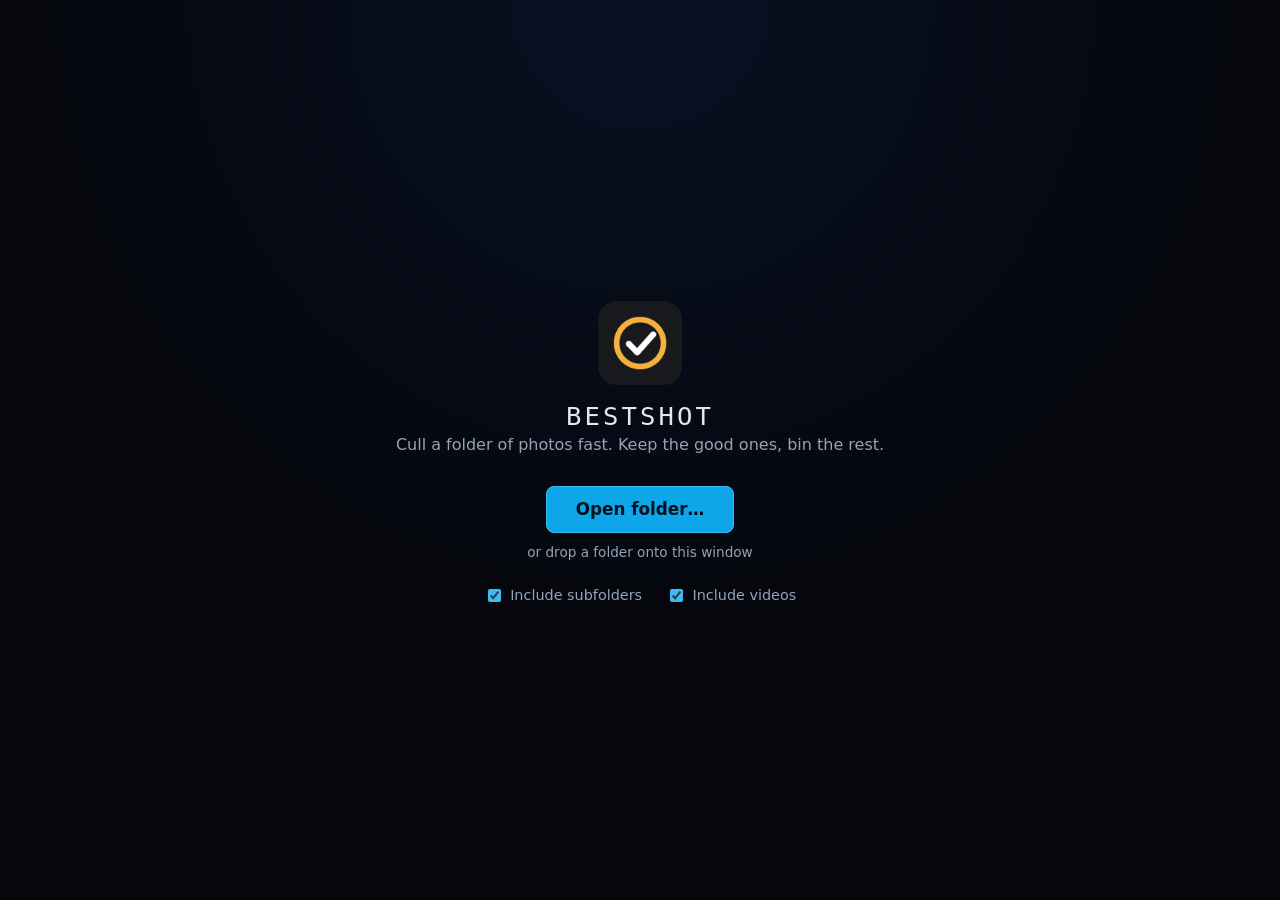
==== desktop/src/index.html @ 04c090d5 "Add Linux desktop app (Tauri) for fast photo culling New desktop/ app: open a folder, keep/reject ea" ====
<!doctype html>
<html lang="en">
  <head>
    <meta charset="utf-8" />
    <meta name="viewport" content="width=device-width, initial-scale=1" />
    <title>BestShot</title>
    <link rel="stylesheet" href="styles.css" />
  </head>
  <body>
    <!-- ============ Home: pick a folder ============ -->
    <section id="home" class="screen">
      <div class="home-card">
        <img class="home-logo" src="icon.png" alt="" />
        <h1>BestShot</h1>
        <p class="tagline">Cull a folder of photos fast. Keep the good ones, bin the rest.</p>

        <button id="open-btn" class="btn primary large">Open folder…</button>
        <p class="hint">or drop a folder onto this window</p>

        <div class="options">
          <label><input type="checkbox" id="opt-recursive" checked /> Include subfolders</label>
          <label><input type="checkbox" id="opt-videos" checked /> Include videos</label>
        </div>

        <div id="recents" hidden>
          <h2>Recent folders</h2>
          <ul id="recent-list"></ul>
        </div>
      </div>
    </section>

    <!-- ============ Review ============ -->
    <section id="review" class="screen" hidden>
      <header class="topbar">
        <button id="home-btn" class="btn ghost" title="Back to folders">‹ Folders</button>
        <div class="title">
          <span id="folder-name"></span>
          <span id="position" class="mono muted"></span>
        </div>
        <div class="progress" title="Kept / rejected / left to review">
          <div class="bar"><span class="seg keep"></span><span class="seg reject"></span></div>
          <div class="counts mono">
            <span class="c-keep">✓ <b id="n-keep">0</b></span>
            <span class="c-reject">✕ <b id="n-reject">0</b></span>
            <span class="c-left">○ <b id="n-left">0</b></span>
          </div>
        </div>
        <div class="tools">
          <button id="grid-btn" class="btn ghost" title="Grid view (G)">Grid</button>
          <button id="info-btn" class="btn ghost" title="Photo details (I)">Info</button>
          <button id="help-btn" class="btn ghost" title="Keyboard shortcuts (?)">?</button>
          <button id="finish-btn" class="btn primary" title="Apply your decisions">Finish…</button>
        </div>
      </header>

      <main id="loupe">
        <div id="stage">
          <img id="placeholder" alt="" draggable="false" />
          <img id="photo" alt="" draggable="false" />
          <video id="video" controls loop playsinline hidden></video>
          <div id="badge" class="badge"></div>
          <div id="flash" class="flash"></div>
          <div id="media-error" class="media-error" hidden>
            <p id="media-error-text"></p>
            <button id="media-error-open" class="btn">Open in default app</button>
          </div>
          <div id="done-card" class="done-card" hidden>
            <h2>All reviewed</h2>
            <p id="done-summary"></p>
            <div class="row">
              <button id="done-rejects" class="btn">Check rejects</button>
              <button id="done-finish" class="btn primary">Finish…</button>
            </div>
          </div>
        </div>
        <aside id="info-panel" class="info-panel" hidden>
          <h3 id="info-name"></h3>
          <p id="info-dir" class="muted mono"></p>
          <dl id="info-list"></dl>
          <div class="row">
            <button id="reveal-btn" class="btn small">Show in folder</button>
            <button id="external-btn" class="btn small">Open externally</button>
          </div>
        </aside>
      </main>

      <section id="grid-view" hidden>
        <div class="grid-toolbar">
          <div id="filters" class="segmented" role="tablist">
            <button data-filter="all" class="active">All <span></span></button>
            <button data-filter="unreviewed">Unreviewed <span></span></button>
            <button data-filter="keep">Kept <span></span></button>
            <button data-filter="reject">Rejected <span></span></button>
          </div>
          <span class="muted small-text">Click a photo to review it · G or Esc to go back</span>
        </div>
        <div id="grid"></div>
      </section>

      <footer id="controls" class="controls">
        <div class="actions">
          <button id="reject-btn" class="act reject" title="Reject (← or X)">✕ Reject <kbd>←</kbd></button>
          <button id="undo-btn" class="act" title="Undo (Backspace or Ctrl+Z)">Undo <kbd>⌫</kbd></button>
          <button id="skip-btn" class="act" title="Next without deciding (↓ or Space)">Skip <kbd>↓</kbd></button>
          <button id="keep-btn" class="act keep" title="Keep (→ or P)">✓ Keep <kbd>→</kbd></button>
        </div>
        <div id="filmstrip" class="filmstrip"></div>
      </footer>
    </section>

    <!-- ============ Dialogs ============ -->
    <dialog id="finish-dialog">
      <h2>Finish culling</h2>
      <div id="finish-body"></div>
      <div id="finish-actions" class="dialog-actions"></div>
    </dialog>

    <dialog id="help-dialog">
      <h2>Keyboard shortcuts</h2>
      <table class="keys">
        <tr><td><kbd>→</kbd> <kbd>P</kbd></td><td>Keep and move on</td></tr>
        <tr><td><kbd>←</kbd> <kbd>X</kbd></td><td>Reject and move on</td></tr>
        <tr><td><kbd>↓</kbd> <kbd>Space</kbd></td><td>Next photo (no decision)</td></tr>
        <tr><td><kbd>↑</kbd></td><td>Previous photo</td></tr>
        <tr><td><kbd>⌫</kbd> <kbd>Ctrl</kbd>+<kbd>Z</kbd></td><td>Undo last decision</td></tr>
        <tr><td><kbd>U</kbd></td><td>Clear decision on this photo</td></tr>
        <tr><td><kbd>N</kbd></td><td>Jump to next unreviewed</td></tr>
        <tr><td><kbd>Z</kbd> or click</td><td>Zoom to 100% (move mouse to pan)</td></tr>
        <tr><td><kbd>G</kbd></td><td>Grid view</td></tr>
        <tr><td><kbd>I</kbd></td><td>Photo details</td></tr>
        <tr><td><kbd>Home</kbd> <kbd>End</kbd></td><td>First / last photo</td></tr>
        <tr><td>Swipe → / ←</td><td>Keep / reject (touchscreen)</td></tr>
      </table>
      <div class="dialog-actions"><button id="help-close" class="btn primary">Got it</button></div>
    </dialog>

    <div id="toast" class="toast" hidden></div>
    <div id="scanning" class="scanning" hidden><div class="spinner"></div><span id="scanning-text">Scanning folder…</span></div>

    <script src="app.js"></script>
  </body>
</html>
---- desktop/src/styles.css ----
:root {
  color-scheme: dark;
  font-family: "Inter", "Segoe UI", system-ui, -apple-system, sans-serif;
  --mono: "IBM Plex Mono", ui-monospace, "DejaVu Sans Mono", monospace;
  --bg: #05070d;
  --stage: #0b0c0e;
  --panel: #0f172a;
  --panel-muted: #111b30;
  --border: rgba(148, 163, 184, 0.2);
  --accent: #38bdf8;
  --accent-strong: #0ea5e9;
  --text: #e2e8f0;
  --text-muted: #94a3b8;
  --keep: #34d399;
  --reject: #f87171;
  --radius: 12px;
}

* {
  box-sizing: border-box;
}

html,
body {
  margin: 0;
  height: 100%;
  overflow: hidden;
  background: var(--bg);
  color: var(--text);
  user-select: none;
  -webkit-user-select: none;
}

[hidden] {
  display: none !important;
}

.mono {
  font-family: var(--mono);
}

.muted {
  color: var(--text-muted);
}

.small-text {
  font-size: 0.8rem;
}

.row {
  display: flex;
  gap: 0.5rem;
  flex-wrap: wrap;
}

kbd {
  font-family: var(--mono);
  font-size: 0.75em;
  padding: 0.1em 0.45em;
  border: 1px solid var(--border);
  border-bottom-width: 2px;
  border-radius: 5px;
  background: rgba(148, 163, 184, 0.08);
  color: var(--text-muted);
}

/* ============ Buttons ============ */

.btn {
  font: inherit;
  font-size: 0.9rem;
  color: var(--text);
  background: rgba(148, 163, 184, 0.1);
  border: 1px solid var(--border);
  border-radius: 8px;
  padding: 0.45rem 0.9rem;
  cursor: pointer;
  transition: background 0.15s, border-color 0.15s;
}

.btn:hover {
  background: rgba(148, 163, 184, 0.18);
}

.btn.primary {
  background: var(--accent-strong);
  border-color: var(--accent);
  color: #02121c;
  font-weight: 600;
}

.btn.primary:hover {
  background: var(--accent);
}

.btn.danger {
  background: rgba(248, 113, 113, 0.15);
  border-color: rgba(248, 113, 113, 0.5);
  color: #fecaca;
}

.btn.danger:hover {
  background: rgba(248, 113, 113, 0.28);
}

.btn.ghost {
  background: transparent;
  border-color: transparent;
}

.btn.ghost:hover,
.btn.ghost.active {
  background: rgba(148, 163, 184, 0.12);
}

.btn.large {
  font-size: 1.05rem;
  padding: 0.8rem 1.8rem;
}

.btn.small {
  font-size: 0.8rem;
  padding: 0.3rem 0.65rem;
}

.btn:disabled {
  opacity: 0.4;
  cursor: default;
}

/* ============ Screens ============ */

.screen {
  position: fixed;
  inset: 0;
}

#home {
  display: grid;
  place-items: center;
  background: radial-gradient(circle at top, rgba(37, 99, 235, 0.1), transparent 55%), var(--bg);
}

.home-card {
  width: min(520px, 90vw);
  text-align: center;
}

.home-logo {
  width: 96px;
  height: 96px;
}

.home-card h1 {
  margin: 0.4rem 0 0.2rem;
  font-family: var(--mono);
  font-weight: 500;
  letter-spacing: 0.12em;
  text-transform: uppercase;
  font-size: 1.6rem;
}

.tagline {
  color: var(--text-muted);
  margin: 0 0 2rem;
}

.hint {
  color: var(--text-muted);
  font-size: 0.85rem;
  margin: 0.7rem 0 1.6rem;
}

.options {
  display: flex;
  justify-content: center;
  gap: 1.5rem;
  font-size: 0.9rem;
  color: var(--text-muted);
}

.options label {
  display: flex;
  align-items: center;
  gap: 0.4rem;
  cursor: pointer;
}

.options input {
  accent-color: var(--accent);
}

#recents {
  margin-top: 2.4rem;
  text-align: left;
}

#recents h2 {
  font-size: 0.75rem;
  font-weight: 500;
  font-family: var(--mono);
  letter-spacing: 0.12em;
  text-transform: uppercase;
  color: var(--text-muted);
  margin: 0 0 0.6rem;
}

#recent-list {
  list-style: none;
  margin: 0;
  padding: 0;
  border: 1px solid var(--border);
  border-radius: var(--radius);
  overflow: hidden;
  background: linear-gradient(145deg, var(--panel), var(--panel-muted));
}

#recent-list li {
  display: flex;
  align-items: center;
  border-top: 1px solid var(--border);
}

#recent-list li:first-child {
  border-top: none;
}

.recent-open {
  flex: 1;
  min-width: 0;
  text-align: left;
  background: none;
  border: none;
  color: var(--text);
  font: inherit;
  padding: 0.7rem 1rem;
  cursor: pointer;
}

.recent-open:hover {
  background: rgba(56, 189, 248, 0.08);
}

.recent-open strong,
.recent-open small {
  display: block;
  overflow: hidden;
  text-overflow: ellipsis;
  white-space: nowrap;
}

.recent-open small {
  color: var(--text-muted);
  font-family: var(--mono);
  font-size: 0.72rem;
  margin-top: 0.15rem;
}

.recent-remove {
  background: none;
  border: none;
  color: var(--text-muted);
  font-size: 1.1rem;
  padding: 0 1rem;
  align-self: stretch;
  cursor: pointer;
}

.recent-remove:hover {
  color: var(--reject);
}

.scanning {
  position: fixed;
  inset: 0;
  display: flex;
  flex-direction: column;
  align-items: center;
  justify-content: center;
  gap: 1rem;
  background: rgba(5, 7, 13, 0.85);
  color: var(--text-muted);
}

.spinner {
  width: 36px;
  height: 36px;
  border: 3px solid rgba(148, 163, 184, 0.2);
  border-top-color: var(--accent);
  border-radius: 50%;
  animation: spin 0.8s linear infinite;
}

@keyframes spin {
  to {
    transform: rotate(360deg);
  }
}

#home.dropping .home-card {
  outline: 2px dashed var(--accent);
  outline-offset: 24px;
  border-radius: var(--radius);
}

/* ============ Review layout ============ */

#review {
  display: grid;
  grid-template-rows: auto 1fr auto;
  grid-template-columns: minmax(0, 1fr);
}

#review.grid-mode {
  grid-template-rows: auto 1fr;
}

.topbar {
  display: flex;
  align-items: center;
  gap: 1rem;
  padding: 0.5rem 0.9rem;
  border-bottom: 1px solid var(--border);
  background: var(--panel);
}

.title {
  display: flex;
  flex-direction: column;
  min-width: 0;
  max-width: 30vw;
}

#folder-name {
  font-weight: 600;
  overflow: hidden;
  text-overflow: ellipsis;
  white-space: nowrap;
}

#position {
  font-size: 0.75rem;
}

.progress {
  flex: 1;
  display: flex;
  align-items: center;
  gap: 0.9rem;
  min-width: 160px;
}

.bar {
  flex: 1;
  display: flex;
  height: 6px;
  border-radius: 3px;
  overflow: hidden;
  background: rgba(148, 163, 184, 0.15);
}

.bar .seg {
  height: 100%;
  transition: width 0.25s ease;
}

.bar .keep {
  background: var(--keep);
}

.bar .reject {
  background: var(--reject);
}

.counts {
  display: flex;
  gap: 0.8rem;
  font-size: 0.8rem;
  white-space: nowrap;
}

.c-keep {
  color: var(--keep);
}

.c-reject {
  color: var(--reject);
}

.c-left {
  color: var(--text-muted);
}

.tools {
  display: flex;
  gap: 0.25rem;
}

/* ============ Loupe ============ */

#loupe {
  display: flex;
  min-height: 0;
}

#stage {
  position: relative;
  flex: 1;
  min-width: 0;
  overflow: hidden;
  background: var(--stage);
  touch-action: none;
}

#stage img,
#stage video {
  position: absolute;
  inset: 0;
  width: 100%;
  height: 100%;
  object-fit: contain;
}

#placeholder {
  filter: blur(6px);
  transform: scale(1.01);
}

#photo {
  opacity: 0;
  cursor: zoom-in;
}

#photo.loaded {
  opacity: 1;
}

#stage.zoomed #photo {
  object-fit: none;
  cursor: zoom-out;
}

#stage.zoomed #placeholder,
#stage:has(#photo.loaded) #placeholder {
  visibility: hidden;
}

#stage.swiping #photo,
#stage.swiping #placeholder,
#stage.swiping #video {
  transition: none;
}

#stage.decided-keep {
  box-shadow: inset 0 0 0 3px var(--keep);
}

#stage.decided-reject {
  box-shadow: inset 0 0 0 3px var(--reject);
}

#stage.decided-reject #photo,
#stage.decided-reject #video {
  filter: saturate(0.55) brightness(0.8);
}

.badge {
  position: absolute;
  top: 14px;
  left: 14px;
  padding: 0.3rem 0.7rem;
  border-radius: 999px;
  font-family: var(--mono);
  font-size: 0.75rem;
  font-weight: 600;
  letter-spacing: 0.1em;
  pointer-events: none;
  display: none;
}

.badge.keep {
  display: block;
  background: var(--keep);
  color: #032015;
}

.badge.reject {
  display: block;
  background: var(--reject);
  color: #2a0505;
}

.flash {
  position: absolute;
  top: 50%;
  left: 50%;
  width: 120px;
  height: 120px;
  margin: -60px 0 0 -60px;
  border-radius: 50%;
  display: grid;
  place-items: center;
  font-size: 64px;
  font-weight: 700;
  pointer-events: none;
  opacity: 0;
}

.flash.keep,
.flash.reject {
  animation: pop 0.45s ease-out;
}

.flash.keep {
  background: rgba(52, 211, 153, 0.9);
  color: #032015;
}

.flash.reject {
  background: rgba(248, 113, 113, 0.9);
  color: #2a0505;
}

@keyframes pop {
  0% {
    opacity: 0;
    transform: scale(0.6);
  }
  25% {
    opacity: 1;
    transform: scale(1);
  }
  100% {
    opacity: 0;
    transform: scale(1.15);
  }
}

.media-error,
.done-card {
  position: absolute;
  top: 50%;
  left: 50%;
  transform: translate(-50%, -50%);
  max-width: min(460px, 80%);
  text-align: center;
  padding: 1.4rem 1.6rem;
  border-radius: var(--radius);
  border: 1px solid var(--border);
  background: rgba(15, 23, 42, 0.95);
  box-shadow: 0 20px 60px rgba(2, 6, 23, 0.6);
}

.media-error p {
  margin: 0 0 1rem;
  color: var(--text-muted);
  user-select: text;
  -webkit-user-select: text;
}

.done-card h2 {
  margin: 0 0 0.4rem;
}

.done-card p {
  color: var(--text-muted);
  margin: 0 0 1.2rem;
}

.done-card .row {
  justify-content: center;
}

.info-panel {
  width: 280px;
  flex-shrink: 0;
  padding: 1rem 1.1rem;
  border-left: 1px solid var(--border);
  background: var(--panel);
  overflow-y: auto;
  user-select: text;
  -webkit-user-select: text;
}

.info-panel h3 {
  margin: 0;
  font-size: 1rem;
  word-break: break-all;
}

#info-dir {
  margin: 0.2rem 0 1rem;
  font-size: 0.75rem;
  word-break: break-all;
}

#info-list {
  margin: 0 0 1.2rem;
  display: grid;
  grid-template-columns: auto 1fr;
  gap: 0.45rem 0.9rem;
  font-size: 0.85rem;
}

#info-list dt {
  color: var(--text-muted);
}

#info-list dd {
  margin: 0;
  word-break: break-word;
}

/* ============ Controls ============ */

.controls {
  border-top: 1px solid var(--border);
  background: var(--panel);
  padding: 0.6rem 0.9rem 0.7rem;
}

.actions {
  display: flex;
  justify-content: center;
  gap: 0.6rem;
  margin-bottom: 0.6rem;
}

.act {
  font: inherit;
  font-size: 0.95rem;
  display: flex;
  align-items: center;
  gap: 0.55rem;
  color: var(--text);
  background: rgba(148, 163, 184, 0.08);
  border: 1px solid var(--border);
  border-radius: 10px;
  padding: 0.55rem 1.1rem;
  cursor: pointer;
}

.act:hover {
  background: rgba(148, 163, 184, 0.16);
}

.act.keep,
.act.reject {
  min-width: 150px;
  justify-content: center;
  font-weight: 600;
}

.act.keep {
  color: var(--keep);
  border-color: rgba(52, 211, 153, 0.45);
}

.act.keep:hover {
  background: rgba(52, 211, 153, 0.14);
}

.act.reject {
  color: var(--reject);
  border-color: rgba(248, 113, 113, 0.45);
}

.act.reject:hover {
  background: rgba(248, 113, 113, 0.14);
}

.filmstrip {
  display: flex;
  justify-content: center;
  gap: 4px;
  height: 64px;
  overflow: hidden;
}

.strip-tile {
  position: relative;
  flex: 0 0 64px;
  height: 64px;
  border-radius: 6px;
  overflow: hidden;
  cursor: pointer;
  background: #1a1d24;
  opacity: 0.6;
  outline: 2px solid transparent;
  outline-offset: -2px;
}

.strip-tile img {
  width: 100%;
  height: 100%;
  object-fit: cover;
  display: block;
}

.strip-tile:hover {
  opacity: 0.9;
}

.strip-tile.current {
  opacity: 1;
  outline-color: var(--accent);
}

.strip-tile.keep::after,
.strip-tile.reject::after,
.tile.keep::after,
.tile.reject::after {
  content: "";
  position: absolute;
  left: 0;
  right: 0;
  bottom: 0;
  height: 4px;
}

.strip-tile.keep::after,
.tile.keep::after {
  background: var(--keep);
}

.strip-tile.reject::after,
.tile.reject::after {
  background: var(--reject);
}

.strip-tile.reject img,
.tile.reject img {
  filter: saturate(0.4) brightness(0.65);
}

.strip-tile.gap {
  visibility: hidden;
}

.video-mark {
  position: absolute;
  top: 4px;
  right: 5px;
  font-size: 0.7rem;
  color: #fff;
  text-shadow: 0 1px 3px #000;
  pointer-events: none;
}

/* ============ Grid ============ */

#grid-view {
  display: flex;
  flex-direction: column;
  min-height: 0;
}

.grid-toolbar {
  display: flex;
  align-items: center;
  gap: 1rem;
  padding: 0.6rem 0.9rem;
  border-bottom: 1px solid var(--border);
}

.segmented {
  display: flex;
  border: 1px solid var(--border);
  border-radius: 8px;
  overflow: hidden;
}

.segmented button {
  font: inherit;
  font-size: 0.85rem;
  background: none;
  border: none;
  border-left: 1px solid var(--border);
  color: var(--text-muted);
  padding: 0.4rem 0.85rem;
  cursor: pointer;
}

.segmented button:first-child {
  border-left: none;
}

.segmented button.active {
  background: rgba(56, 189, 248, 0.15);
  color: var(--text);
}

.segmented span {
  font-family: var(--mono);
  font-size: 0.75rem;
  opacity: 0.75;
  margin-left: 0.2rem;
}

#grid {
  flex: 1;
  overflow-y: auto;
  padding: 0.9rem;
  display: grid;
  grid-template-columns: repeat(auto-fill, minmax(170px, 1fr));
  grid-auto-rows: max-content;
  gap: 8px;
  align-content: start;
  background: var(--stage);
}

.tile {
  position: relative;
  aspect-ratio: 1;
  border-radius: 8px;
  overflow: hidden;
  background: #1a1d24;
  cursor: pointer;
  outline: 2px solid transparent;
  outline-offset: -2px;
}

.tile img {
  position: absolute;
  inset: 0;
  width: 100%;
  height: 100%;
  object-fit: cover;
  display: block;
}

.tile:hover {
  outline-color: rgba(148, 163, 184, 0.5);
}

.tile.current {
  outline-color: var(--accent);
}

.tile .name {
  position: absolute;
  left: 0;
  right: 0;
  bottom: 0;
  padding: 1.2rem 0.5rem 0.4rem;
  font-size: 0.7rem;
  font-family: var(--mono);
  background: linear-gradient(transparent, rgba(0, 0, 0, 0.75));
  white-space: nowrap;
  overflow: hidden;
  text-overflow: ellipsis;
  opacity: 0;
  transition: opacity 0.15s;
}

.tile:hover .name {
  opacity: 1;
}

.grid-empty {
  grid-column: 1 / -1;
  text-align: center;
  color: var(--text-muted);
  padding: 4rem 0;
}

/* ============ Dialogs & toast ============ */

dialog {
  width: min(520px, 92vw);
  border: 1px solid var(--border);
  border-radius: 16px;
  background: linear-gradient(145deg, var(--panel), var(--panel-muted));
  color: var(--text);
  padding: 1.4rem 1.6rem;
  box-shadow: 0 30px 80px rgba(0, 0, 0, 0.7);
}

dialog::backdrop {
  background: rgba(2, 4, 10, 0.7);
}

dialog h2 {
  margin: 0 0 0.9rem;
  font-size: 1.15rem;
}

dialog p {
  color: var(--text-muted);
  line-height: 1.5;
  margin: 0 0 0.8rem;
}

dialog p strong {
  color: var(--text);
}

.dialog-actions {
  display: flex;
  justify-content: flex-end;
  flex-wrap: wrap;
  gap: 0.5rem;
  margin-top: 1.2rem;
}

.choice {
  display: block;
  width: 100%;
  text-align: left;
  margin-top: 0.6rem;
  padding: 0.75rem 1rem;
}

.choice small {
  display: block;
  font-weight: 400;
  opacity: 0.75;
  margin-top: 0.2rem;
}

.failures {
  max-height: 160px;
  overflow: auto;
  font-family: var(--mono);
  font-size: 0.75rem;
  color: #fecaca;
  background: rgba(248, 113, 113, 0.08);
  border-radius: 8px;
  padding: 0.6rem 0.8rem;
  user-select: text;
  -webkit-user-select: text;
}

table.keys {
  width: 100%;
  border-collapse: collapse;
  font-size: 0.9rem;
}

table.keys td {
  padding: 0.35rem 0;
  border-bottom: 1px solid var(--border);
}

table.keys td:first-child {
  white-space: nowrap;
  padding-right: 1rem;
  width: 45%;
}

.toast {
  position: fixed;
  left: 50%;
  bottom: 120px;
  transform: translateX(-50%);
  max-width: 80vw;
  padding: 0.6rem 1.1rem;
  border-radius: 10px;
  background: rgba(15, 23, 42, 0.96);
  border: 1px solid var(--border);
  box-shadow: 0 10px 40px rgba(0, 0, 0, 0.6);
  font-size: 0.9rem;
  z-index: 10;
}

.toast.error {
  border-color: rgba(248, 113, 113, 0.6);
  color: #fecaca;
}
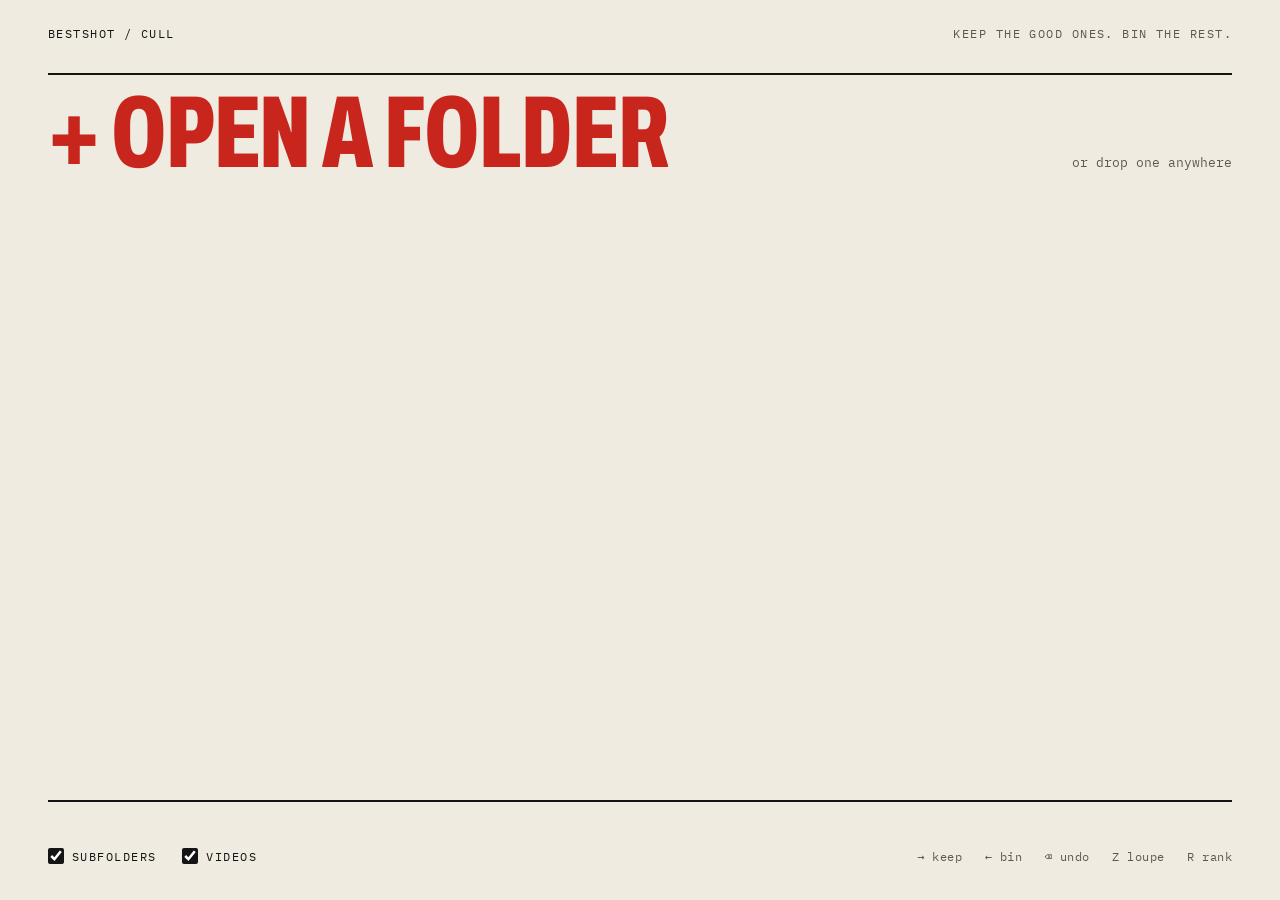
==== commit 6ae05013: "Redesign desktop and web UI: light table to sort, viewfinder to judge Sorting views (home, grid, ran" ====
--- a/desktop/src/index.html
+++ b/desktop/src/index.html
@@ -5,34 +5,37 @@
     <meta name="viewport" content="width=device-width, initial-scale=1" />
     <title>BestShot</title>
     <link rel="stylesheet" href="styles.css" />
+    <link rel="stylesheet" href="rank.css" />
   </head>
   <body>
     <!-- ============ Home: pick a folder ============ -->
     <section id="home" class="screen">
-      <div class="home-card">
-        <img class="home-logo" src="icon.png" alt="" />
-        <h1>BestShot</h1>
-        <p class="tagline">Cull a folder of photos fast. Keep the good ones, bin the rest.</p>
-
-        <button id="open-btn" class="btn primary large">Open folder…</button>
-        <p class="hint">or drop a folder onto this window</p>
-
-        <div class="options">
-          <label><input type="checkbox" id="opt-recursive" checked /> Include subfolders</label>
-          <label><input type="checkbox" id="opt-videos" checked /> Include videos</label>
-        </div>
-
+      <header class="home-head">
+        <span>BestShot / cull</span>
+        <span>Keep the good ones. Bin the rest.</span>
+      </header>
+      <main class="home-index">
         <div id="recents" hidden>
-          <h2>Recent folders</h2>
           <ul id="recent-list"></ul>
         </div>
-      </div>
+        <button id="open-btn" class="index-line open-line">
+          <span class="index-name">+ Open a folder</span>
+          <span class="index-meta">or drop one anywhere</span>
+        </button>
+      </main>
+      <footer class="home-foot">
+        <div class="options">
+          <label><input type="checkbox" id="opt-recursive" checked /> Subfolders</label>
+          <label><input type="checkbox" id="opt-videos" checked /> Videos</label>
+        </div>
+        <span class="legend">→ keep &nbsp; ← bin &nbsp; ⌫ undo &nbsp; Z loupe &nbsp; R rank</span>
+      </footer>
     </section>
 
     <!-- ============ Review ============ -->
     <section id="review" class="screen" hidden>
       <header class="topbar">
-        <button id="home-btn" class="btn ghost" title="Back to folders">‹ Folders</button>
+        <button id="home-btn" class="btn ghost" title="Back to folders">← Folders</button>
         <div class="title">
           <span id="folder-name"></span>
           <span id="position" class="mono muted"></span>
@@ -47,9 +50,10 @@
         </div>
         <div class="tools">
           <button id="grid-btn" class="btn ghost" title="Grid view (G)">Grid</button>
+          <button id="rank-btn" class="btn ghost" title="Rank your keepers, best first (R)">Rank</button>
           <button id="info-btn" class="btn ghost" title="Photo details (I)">Info</button>
           <button id="help-btn" class="btn ghost" title="Keyboard shortcuts (?)">?</button>
-          <button id="finish-btn" class="btn primary" title="Apply your decisions">Finish…</button>
+          <button id="finish-btn" class="btn primary" title="Apply your decisions">Finish</button>
         </div>
       </header>
 
@@ -58,6 +62,15 @@
           <img id="placeholder" alt="" draggable="false" />
           <img id="photo" alt="" draggable="false" />
           <video id="video" controls loop playsinline hidden></video>
+          <svg class="mark mark-keep" viewBox="0 0 1440 900" preserveAspectRatio="none" aria-hidden="true">
+            <path d="M210 470 C190 210 520 92 760 96 C1060 102 1270 250 1236 480 C1204 700 940 806 690 800 C420 794 214 690 200 500 C192 380 280 270 380 220" />
+          </svg>
+          <svg class="mark mark-reject" viewBox="0 0 1440 900" preserveAspectRatio="none" aria-hidden="true">
+            <path d="M240 150 C520 380 900 560 1210 770" />
+            <path d="M1190 130 C930 330 560 600 250 790" />
+          </svg>
+          <button id="reject-btn" class="edge edge-reject" title="Bin (← or X)"><span>← Bin</span></button>
+          <button id="keep-btn" class="edge edge-keep" title="Keep (→ or P)"><span>Keep →</span></button>
           <div id="badge" class="badge"></div>
           <div id="flash" class="flash"></div>
           <div id="media-error" class="media-error" hidden>
@@ -65,11 +78,11 @@
             <button id="media-error-open" class="btn">Open in default app</button>
           </div>
           <div id="done-card" class="done-card" hidden>
-            <h2>All reviewed</h2>
+            <h2>All seen</h2>
             <p id="done-summary"></p>
             <div class="row">
               <button id="done-rejects" class="btn">Check rejects</button>
-              <button id="done-finish" class="btn primary">Finish…</button>
+              <button id="done-finish" class="btn primary">Finish</button>
             </div>
           </div>
         </div>
@@ -97,20 +110,62 @@
         <div id="grid"></div>
       </section>
 
+      <section id="rank-view" hidden>
+        <div class="rank-toolbar">
+          <div id="rank-pool" class="segmented" role="tablist">
+            <button data-pool="keep" class="active">Kept <span></span></button>
+            <button data-pool="all">Not rejected <span></span></button>
+          </div>
+          <span id="rank-status" class="muted small-text"></span>
+          <div class="rank-actions">
+            <button id="rank-clear" class="btn ghost">Clear ranking</button>
+            <button id="rank-compare-all" class="btn">Compare all</button>
+            <button id="rank-compare-new" class="btn primary">Compare new</button>
+          </div>
+        </div>
+        <div id="rank-sheet" class="rank-sheet"></div>
+      </section>
+
       <footer id="controls" class="controls">
-        <div class="actions">
-          <button id="reject-btn" class="act reject" title="Reject (← or X)">✕ Reject <kbd>←</kbd></button>
-          <button id="undo-btn" class="act" title="Undo (Backspace or Ctrl+Z)">Undo <kbd>⌫</kbd></button>
-          <button id="skip-btn" class="act" title="Next without deciding (↓ or Space)">Skip <kbd>↓</kbd></button>
-          <button id="keep-btn" class="act keep" title="Keep (→ or P)">✓ Keep <kbd>→</kbd></button>
+        <button id="undo-btn" class="act" title="Undo (Backspace or Ctrl+Z)">⌫ Undo</button>
+        <div id="filmstrip" class="filmstrip"></div>
+        <button id="skip-btn" class="act" title="Next without deciding (↓ or Space)">Skip ↓</button>
+      </footer>
+    </section>
+
+    <!-- ============ Compare (ranking) ============ -->
+    <section id="compare" class="compare" hidden>
+      <header class="compare-bar">
+        <span id="compare-progress" class="mono"></span>
+        <div class="row">
+          <button id="compare-undo" class="btn ghost">Undo <kbd>⌫</kbd></button>
+          <button id="compare-skip" class="btn ghost">Skip / tie <kbd>Space</kbd></button>
+          <button id="compare-exit" class="btn">Save &amp; exit <kbd>Esc</kbd></button>
         </div>
-        <div id="filmstrip" class="filmstrip"></div>
-      </footer>
+      </header>
+      <div id="compare-pair" class="compare-pair">
+        <figure id="compare-left" class="compare-side">
+          <div class="compare-media"><img alt="" draggable="false" /><video muted loop playsinline hidden></video></div>
+          <figcaption><span class="name"></span><span class="hint"><kbd>←</kbd> or <kbd>1</kbd></span></figcaption>
+        </figure>
+        <figure id="compare-right" class="compare-side">
+          <div class="compare-media"><img alt="" draggable="false" /><video muted loop playsinline hidden></video></div>
+          <figcaption><span class="name"></span><span class="hint"><kbd>→</kbd> or <kbd>2</kbd></span></figcaption>
+        </figure>
+      </div>
+      <div id="compare-results" class="compare-results" hidden>
+        <h2>Ranking ready</h2>
+        <p id="compare-summary"></p>
+        <div class="row">
+          <button id="compare-discard" class="btn ghost">Discard</button>
+          <button id="compare-apply" class="btn primary">Save ranking</button>
+        </div>
+      </div>
     </section>
 
     <!-- ============ Dialogs ============ -->
     <dialog id="finish-dialog">
-      <h2>Finish culling</h2>
+      <h2>Clear out</h2>
       <div id="finish-body"></div>
       <div id="finish-actions" class="dialog-actions"></div>
     </dialog>
@@ -127,6 +182,7 @@
         <tr><td><kbd>N</kbd></td><td>Jump to next unreviewed</td></tr>
         <tr><td><kbd>Z</kbd> or click</td><td>Zoom to 100% (move mouse to pan)</td></tr>
         <tr><td><kbd>G</kbd></td><td>Grid view</td></tr>
+        <tr><td><kbd>R</kbd></td><td>Rank keepers (compare side by side, drag to reorder)</td></tr>
         <tr><td><kbd>I</kbd></td><td>Photo details</td></tr>
         <tr><td><kbd>Home</kbd> <kbd>End</kbd></td><td>First / last photo</td></tr>
         <tr><td>Swipe → / ←</td><td>Keep / reject (touchscreen)</td></tr>
@@ -138,5 +194,6 @@
     <div id="scanning" class="scanning" hidden><div class="spinner"></div><span id="scanning-text">Scanning folder…</span></div>
 
     <script src="app.js"></script>
+    <script src="rank.js"></script>
   </body>
 </html>
--- a/desktop/src/styles.css
+++ b/desktop/src/styles.css
@@ -1,19 +1,82 @@
+/*
+ * BestShot: light table to sort, viewfinder to judge.
+ *
+ * The default palette is the light table (home, grid, rank, dialogs). The
+ * review screen and the Compare overlay redefine the same tokens as a black
+ * viewfinder, so components only ever use var(--…).
+ */
+
+@font-face {
+  font-family: "Archivo";
+  src: url("fonts/Archivo.woff2") format("woff2");
+  font-weight: 400 900;
+  font-stretch: 62% 125%;
+  font-display: swap;
+}
+
+@font-face {
+  font-family: "IBM Plex Mono";
+  src: url("fonts/IBMPlexMono-Regular.woff2") format("woff2");
+  font-weight: 400;
+  font-display: swap;
+}
+
+@font-face {
+  font-family: "IBM Plex Mono";
+  src: url("fonts/IBMPlexMono-Medium.woff2") format("woff2");
+  font-weight: 500 600;
+  font-display: swap;
+}
+
 :root {
+  color-scheme: light;
+  --display: "Archivo", "Arial Narrow", sans-serif;
+  --mono: "IBM Plex Mono", ui-monospace, "DejaVu Sans Mono", monospace;
+
+  /* Light table */
+  --bg: #efebe1;
+  --sheet: #efebe1;
+  --paper: #fbfaf6;
+  --tile-bg: #ddd8cc;
+  --text: #141414;
+  --text-muted: #5c5850;
+  --text-dim: #8a857a;
+  --border: rgba(20, 20, 20, 0.16);
+  --rule: #141414;
+  --accent: #c8261d; /* grease pencil */
+  --accent-ink: #fbfaf6;
+  --keep: #141414;
+  --reject: #c8261d;
+
+  /* Viewfinder */
+  --stage: #000;
+
+  /* Grease-pencil marks, reused on tiles. */
+  --mark-circle: url("data:image/svg+xml,%3Csvg xmlns='http://www.w3.org/2000/svg' viewBox='0 0 200 200' preserveAspectRatio='none'%3E%3Cpath d='M26 104 C18 44 80 12 118 14 C172 18 192 62 184 110 C176 158 122 188 84 184 C40 180 14 146 18 100 C20 74 40 52 64 40' fill='none' stroke='%23c8261d' stroke-width='6' stroke-linecap='round'/%3E%3C/svg%3E");
+  --mark-cross: url("data:image/svg+xml,%3Csvg xmlns='http://www.w3.org/2000/svg' viewBox='0 0 200 200' preserveAspectRatio='none'%3E%3Cpath d='M22 22 C70 70 130 126 180 178 M178 20 C128 66 72 124 20 180' fill='none' stroke='%23c8261d' stroke-width='7' stroke-linecap='round'/%3E%3C/svg%3E");
+}
+
+/* The viewfinder: review screen (not grid/rank) and Compare. */
+#review:not(.grid-mode),
+.compare {
   color-scheme: dark;
-  font-family: "Inter", "Segoe UI", system-ui, -apple-system, sans-serif;
-  --mono: "IBM Plex Mono", ui-monospace, "DejaVu Sans Mono", monospace;
-  --bg: #05070d;
-  --stage: #0b0c0e;
-  --panel: #0f172a;
-  --panel-muted: #111b30;
-  --border: rgba(148, 163, 184, 0.2);
-  --accent: #38bdf8;
-  --accent-strong: #0ea5e9;
-  --text: #e2e8f0;
-  --text-muted: #94a3b8;
-  --keep: #34d399;
-  --reject: #f87171;
-  --radius: 12px;
+  --bg: #000;
+  --paper: #111;
+  --tile-bg: #1a1a1a;
+  --text: #e8e6e1;
+  --text-muted: rgba(232, 230, 225, 0.66);
+  --text-dim: rgba(232, 230, 225, 0.42);
+  --border: rgba(232, 230, 225, 0.14);
+  --rule: rgba(232, 230, 225, 0.5);
+  --accent: #ff5a4e;
+  --accent-ink: #000;
+  --keep: #e8e6e1;
+  --reject: #ff5a4e;
+}
+
+#review,
+.compare {
+  color: var(--text);
 }
 
 * {
@@ -27,6 +90,8 @@
   overflow: hidden;
   background: var(--bg);
   color: var(--text);
+  font-family: var(--mono);
+  font-size: 13px;
   user-select: none;
   -webkit-user-select: none;
 }
@@ -44,83 +109,74 @@
 }
 
 .small-text {
-  font-size: 0.8rem;
+  font-size: 12px;
 }
 
 .row {
   display: flex;
-  gap: 0.5rem;
+  gap: 18px;
   flex-wrap: wrap;
+  align-items: center;
 }
 
 kbd {
   font-family: var(--mono);
-  font-size: 0.75em;
-  padding: 0.1em 0.45em;
+  font-size: 11px;
+  padding: 1px 5px;
   border: 1px solid var(--border);
-  border-bottom-width: 2px;
-  border-radius: 5px;
-  background: rgba(148, 163, 184, 0.08);
+  border-radius: 3px;
   color: var(--text-muted);
 }
 
 /* ============ Buttons ============ */
+/* Secondary actions are plain words; the primary one is condensed red type. */
 
 .btn {
   font: inherit;
-  font-size: 0.9rem;
-  color: var(--text);
-  background: rgba(148, 163, 184, 0.1);
-  border: 1px solid var(--border);
-  border-radius: 8px;
-  padding: 0.45rem 0.9rem;
+  color: var(--text);
+  background: none;
+  border: none;
+  min-height: 36px;
+  padding: 0 4px;
   cursor: pointer;
-  transition: background 0.15s, border-color 0.15s;
-}
-
-.btn:hover {
-  background: rgba(148, 163, 184, 0.18);
+  letter-spacing: 0.04em;
+}
+
+.btn:hover,
+.btn.ghost.active {
+  color: var(--accent);
+}
+
+.btn.ghost.active {
+  text-decoration: underline;
+  text-decoration-thickness: 2px;
+  text-underline-offset: 6px;
 }
 
 .btn.primary {
-  background: var(--accent-strong);
-  border-color: var(--accent);
-  color: #02121c;
-  font-weight: 600;
+  font-family: var(--display);
+  font-stretch: 62%;
+  font-weight: 800;
+  font-size: 22px;
+  text-transform: uppercase;
+  letter-spacing: 0.01em;
+  color: var(--accent);
+}
+
+.btn.primary::after {
+  content: " →";
 }
 
 .btn.primary:hover {
-  background: var(--accent);
+  color: var(--text);
 }
 
 .btn.danger {
-  background: rgba(248, 113, 113, 0.15);
-  border-color: rgba(248, 113, 113, 0.5);
-  color: #fecaca;
-}
-
-.btn.danger:hover {
-  background: rgba(248, 113, 113, 0.28);
-}
-
-.btn.ghost {
-  background: transparent;
-  border-color: transparent;
-}
-
-.btn.ghost:hover,
-.btn.ghost.active {
-  background: rgba(148, 163, 184, 0.12);
-}
-
-.btn.large {
-  font-size: 1.05rem;
-  padding: 0.8rem 1.8rem;
+  color: var(--accent);
 }
 
 .btn.small {
-  font-size: 0.8rem;
-  padding: 0.3rem 0.65rem;
+  font-size: 12px;
 }
 
 .btn:disabled {
@@ -128,7 +184,12 @@
   cursor: default;
 }
 
-/* ============ Screens ============ */
+button:focus-visible {
+  outline: 2px solid var(--accent);
+  outline-offset: 2px;
+}
+
+/* ============ Home: a contents page ============ */
 
 .screen {
   position: fixed;
@@ -136,156 +197,175 @@
 }
 
 #home {
-  display: grid;
-  place-items: center;
-  background: radial-gradient(circle at top, rgba(37, 99, 235, 0.1), transparent 55%), var(--bg);
-}
-
-.home-card {
-  width: min(520px, 90vw);
-  text-align: center;
-}
-
-.home-logo {
-  width: 96px;
-  height: 96px;
-}
-
-.home-card h1 {
-  margin: 0.4rem 0 0.2rem;
-  font-family: var(--mono);
-  font-weight: 500;
+  display: flex;
+  flex-direction: column;
+  padding: 26px 48px 22px;
+  background: var(--bg);
+  overflow-y: auto;
+}
+
+.home-head,
+.home-foot {
+  display: flex;
+  justify-content: space-between;
+  align-items: center;
+  gap: 24px;
+  flex-wrap: wrap;
+  font-size: 12px;
   letter-spacing: 0.12em;
   text-transform: uppercase;
-  font-size: 1.6rem;
-}
-
-.tagline {
-  color: var(--text-muted);
-  margin: 0 0 2rem;
-}
-
-.hint {
-  color: var(--text-muted);
-  font-size: 0.85rem;
-  margin: 0.7rem 0 1.6rem;
-}
-
-.options {
-  display: flex;
+}
+
+.home-head span:last-child,
+.legend {
+  color: var(--text-muted);
+}
+
+.legend {
+  text-transform: none;
+  letter-spacing: 0.04em;
+}
+
+.home-index {
+  flex: 1;
+  display: flex;
+  flex-direction: column;
   justify-content: center;
-  gap: 1.5rem;
-  font-size: 0.9rem;
-  color: var(--text-muted);
-}
-
-.options label {
-  display: flex;
-  align-items: center;
-  gap: 0.4rem;
-  cursor: pointer;
-}
-
-.options input {
-  accent-color: var(--accent);
-}
-
-#recents {
-  margin-top: 2.4rem;
-  text-align: left;
-}
-
-#recents h2 {
-  font-size: 0.75rem;
-  font-weight: 500;
-  font-family: var(--mono);
-  letter-spacing: 0.12em;
-  text-transform: uppercase;
-  color: var(--text-muted);
-  margin: 0 0 0.6rem;
+  padding: 32px 0;
 }
 
 #recent-list {
   list-style: none;
   margin: 0;
   padding: 0;
-  border: 1px solid var(--border);
-  border-radius: var(--radius);
-  overflow: hidden;
-  background: linear-gradient(145deg, var(--panel), var(--panel-muted));
 }
 
 #recent-list li {
   display: flex;
-  align-items: center;
-  border-top: 1px solid var(--border);
-}
-
-#recent-list li:first-child {
-  border-top: none;
-}
-
-.recent-open {
+  align-items: stretch;
+  border-top: 2px solid var(--rule);
+}
+
+.recent-open,
+.index-line {
   flex: 1;
   min-width: 0;
+  display: flex;
+  align-items: baseline;
+  justify-content: space-between;
+  gap: 24px;
+  flex-wrap: wrap;
+  padding: 12px 0 8px;
+  border: none;
+  background: none;
+  color: var(--text);
+  font: inherit;
   text-align: left;
-  background: none;
-  border: none;
-  color: var(--text);
-  font: inherit;
-  padding: 0.7rem 1rem;
   cursor: pointer;
 }
 
-.recent-open:hover {
-  background: rgba(56, 189, 248, 0.08);
-}
-
 .recent-open strong,
-.recent-open small {
-  display: block;
+.index-name {
+  font-family: var(--display);
+  font-stretch: 62%;
+  font-weight: 800;
+  font-size: clamp(48px, 8vw, 104px);
+  line-height: 0.9;
+  text-transform: uppercase;
+  letter-spacing: -0.005em;
   overflow: hidden;
   text-overflow: ellipsis;
   white-space: nowrap;
-}
-
-.recent-open small {
-  color: var(--text-muted);
+  max-width: 100%;
+}
+
+.recent-open small,
+.index-meta {
   font-family: var(--mono);
-  font-size: 0.72rem;
-  margin-top: 0.15rem;
+  font-size: 13px;
+  color: var(--text-muted);
+  overflow: hidden;
+  text-overflow: ellipsis;
+  white-space: nowrap;
+}
+
+.recent-open:hover strong,
+.index-line:hover .index-name {
+  color: var(--accent);
 }
 
 .recent-remove {
+  border: none;
   background: none;
-  border: none;
-  color: var(--text-muted);
-  font-size: 1.1rem;
-  padding: 0 1rem;
-  align-self: stretch;
+  color: var(--text-dim);
+  font-size: 22px;
+  padding: 0 0 0 20px;
   cursor: pointer;
 }
 
 .recent-remove:hover {
-  color: var(--reject);
+  color: var(--accent);
+}
+
+.open-line {
+  width: 100%;
+  border-top: 2px solid var(--rule);
+  border-bottom: 2px solid var(--rule);
+}
+
+.open-line .index-name {
+  color: var(--accent);
+}
+
+.open-line:hover .index-name {
+  color: var(--text);
+}
+
+.options {
+  display: flex;
+  gap: 26px;
+}
+
+.options label {
+  display: flex;
+  align-items: center;
+  gap: 8px;
+  min-height: 44px;
+  cursor: pointer;
+}
+
+.options input {
+  width: 16px;
+  height: 16px;
+  margin: 0;
+  accent-color: var(--text);
+}
+
+#home.dropping .home-index {
+  outline: 3px dashed var(--accent);
+  outline-offset: 12px;
 }
 
 .scanning {
   position: fixed;
   inset: 0;
+  z-index: 30;
   display: flex;
   flex-direction: column;
   align-items: center;
   justify-content: center;
-  gap: 1rem;
-  background: rgba(5, 7, 13, 0.85);
-  color: var(--text-muted);
+  gap: 18px;
+  background: rgba(239, 235, 225, 0.92);
+  color: var(--text);
+  font-size: 12px;
+  letter-spacing: 0.14em;
+  text-transform: uppercase;
 }
 
 .spinner {
-  width: 36px;
-  height: 36px;
-  border: 3px solid rgba(148, 163, 184, 0.2);
+  width: 34px;
+  height: 34px;
+  border: 2px solid var(--border);
   border-top-color: var(--accent);
   border-radius: 50%;
   animation: spin 0.8s linear infinite;
@@ -297,18 +377,13 @@
   }
 }
 
-#home.dropping .home-card {
-  outline: 2px dashed var(--accent);
-  outline-offset: 24px;
-  border-radius: var(--radius);
-}
-
 /* ============ Review layout ============ */
 
 #review {
   display: grid;
   grid-template-rows: auto 1fr auto;
   grid-template-columns: minmax(0, 1fr);
+  background: var(--bg);
 }
 
 #review.grid-mode {
@@ -318,45 +393,58 @@
 .topbar {
   display: flex;
   align-items: center;
-  gap: 1rem;
-  padding: 0.5rem 0.9rem;
-  border-bottom: 1px solid var(--border);
-  background: var(--panel);
+  gap: 22px;
+  padding: 10px 24px;
+  border-bottom: 2px solid var(--rule);
+  font-size: 12px;
+  letter-spacing: 0.06em;
+}
+
+#review:not(.grid-mode) .topbar {
+  border-bottom: none;
 }
 
 .title {
   display: flex;
   flex-direction: column;
+  gap: 2px;
   min-width: 0;
-  max-width: 30vw;
+  max-width: 34vw;
 }
 
 #folder-name {
-  font-weight: 600;
+  font-family: var(--display);
+  font-stretch: 62%;
+  font-weight: 800;
+  font-size: 24px;
+  line-height: 1;
+  text-transform: uppercase;
   overflow: hidden;
   text-overflow: ellipsis;
   white-space: nowrap;
 }
 
 #position {
-  font-size: 0.75rem;
+  font-size: 11px;
+  overflow: hidden;
+  text-overflow: ellipsis;
+  white-space: nowrap;
 }
 
 .progress {
   flex: 1;
   display: flex;
   align-items: center;
-  gap: 0.9rem;
+  gap: 16px;
   min-width: 160px;
 }
 
 .bar {
   flex: 1;
   display: flex;
-  height: 6px;
-  border-radius: 3px;
+  height: 3px;
   overflow: hidden;
-  background: rgba(148, 163, 184, 0.15);
+  background: var(--border);
 }
 
 .bar .seg {
@@ -374,9 +462,13 @@
 
 .counts {
   display: flex;
-  gap: 0.8rem;
-  font-size: 0.8rem;
+  gap: 14px;
+  font-size: 12px;
   white-space: nowrap;
+}
+
+.counts b {
+  font-weight: 500;
 }
 
 .c-keep {
@@ -393,10 +485,11 @@
 
 .tools {
   display: flex;
-  gap: 0.25rem;
-}
-
-/* ============ Loupe ============ */
+  align-items: center;
+  gap: 14px;
+}
+
+/* ============ Loupe: the viewfinder ============ */
 
 #loupe {
   display: flex;
@@ -451,80 +544,139 @@
   transition: none;
 }
 
-#stage.decided-keep {
-  box-shadow: inset 0 0 0 3px var(--keep);
-}
-
-#stage.decided-reject {
-  box-shadow: inset 0 0 0 3px var(--reject);
-}
-
 #stage.decided-reject #photo,
 #stage.decided-reject #video {
-  filter: saturate(0.55) brightness(0.8);
+  opacity: 0.45;
+}
+
+/* Grease-pencil circle (keep) or cross (bin) over the frame. */
+.mark {
+  position: absolute;
+  inset: 0;
+  width: 100%;
+  height: 100%;
+  pointer-events: none;
+  display: none;
+  fill: none;
+  stroke: var(--accent);
+  stroke-width: 8;
+  stroke-linecap: round;
+  opacity: 0.92;
+}
+
+#stage.decided-keep .mark-keep,
+#stage.decided-reject .mark-reject {
+  display: block;
+}
+
+#stage.zoomed .mark,
+#stage.zoomed .edge {
+  display: none;
+}
+
+/* The left and right edges are the bin and keep buttons. */
+.edge {
+  position: absolute;
+  top: 0;
+  bottom: 0;
+  width: 84px;
+  z-index: 2;
+  display: flex;
+  align-items: center;
+  justify-content: center;
+  border: none;
+  background: none;
+  color: var(--text);
+  font-family: var(--mono);
+  font-size: 12px;
+  letter-spacing: 0.3em;
+  text-transform: uppercase;
+  cursor: pointer;
+  opacity: 0.55;
+  transition: opacity 0.15s, background 0.15s;
+}
+
+.edge span {
+  writing-mode: vertical-rl;
+  text-shadow: 0 1px 6px rgba(0, 0, 0, 0.8);
+}
+
+.edge-reject {
+  left: 0;
+}
+
+.edge-reject span {
+  transform: rotate(180deg);
+}
+
+.edge-keep {
+  right: 0;
+}
+
+.edge:hover {
+  opacity: 1;
+  background: rgba(0, 0, 0, 0.35);
+}
+
+.edge-reject:hover {
+  color: var(--accent);
 }
 
 .badge {
   position: absolute;
-  top: 14px;
-  left: 14px;
-  padding: 0.3rem 0.7rem;
-  border-radius: 999px;
-  font-family: var(--mono);
-  font-size: 0.75rem;
-  font-weight: 600;
-  letter-spacing: 0.1em;
+  top: 16px;
+  left: 50%;
+  transform: translateX(-50%);
+  font-size: 12px;
+  font-weight: 500;
+  letter-spacing: 0.16em;
   pointer-events: none;
+  text-shadow: 0 1px 6px rgba(0, 0, 0, 0.8);
   display: none;
 }
 
-.badge.keep {
-  display: block;
-  background: var(--keep);
-  color: #032015;
-}
-
+.badge.keep,
 .badge.reject {
   display: block;
-  background: var(--reject);
-  color: #2a0505;
+  color: var(--accent);
+}
+
+.badge.keep::before {
+  content: "◯ ";
+}
+
+.badge.reject::before {
+  content: "✕ ";
 }
 
 .flash {
   position: absolute;
   top: 50%;
   left: 50%;
-  width: 120px;
-  height: 120px;
-  margin: -60px 0 0 -60px;
-  border-radius: 50%;
+  margin: -90px 0 0 -90px;
+  width: 180px;
+  height: 180px;
   display: grid;
   place-items: center;
-  font-size: 64px;
-  font-weight: 700;
+  font-family: var(--display);
+  font-stretch: 62%;
+  font-weight: 900;
+  font-size: 150px;
+  line-height: 1;
+  color: var(--accent);
   pointer-events: none;
   opacity: 0;
 }
 
 .flash.keep,
 .flash.reject {
-  animation: pop 0.45s ease-out;
-}
-
-.flash.keep {
-  background: rgba(52, 211, 153, 0.9);
-  color: #032015;
-}
-
-.flash.reject {
-  background: rgba(248, 113, 113, 0.9);
-  color: #2a0505;
+  animation: pop 0.4s ease-out;
 }
 
 @keyframes pop {
   0% {
     opacity: 0;
-    transform: scale(0.6);
+    transform: scale(0.7);
   }
   25% {
     opacity: 1;
@@ -532,7 +684,7 @@
   }
   100% {
     opacity: 0;
-    transform: scale(1.15);
+    transform: scale(1.12);
   }
 }
 
@@ -541,30 +693,37 @@
   position: absolute;
   top: 50%;
   left: 50%;
+  z-index: 3;
   transform: translate(-50%, -50%);
-  max-width: min(460px, 80%);
+  max-width: min(520px, 80%);
   text-align: center;
-  padding: 1.4rem 1.6rem;
-  border-radius: var(--radius);
-  border: 1px solid var(--border);
-  background: rgba(15, 23, 42, 0.95);
-  box-shadow: 0 20px 60px rgba(2, 6, 23, 0.6);
+  padding: 28px 32px;
+  background: rgba(0, 0, 0, 0.82);
+  color: var(--text);
 }
 
 .media-error p {
-  margin: 0 0 1rem;
-  color: var(--text-muted);
+  margin: 0 0 16px;
+  color: var(--text-muted);
+  line-height: 1.6;
   user-select: text;
   -webkit-user-select: text;
 }
 
 .done-card h2 {
-  margin: 0 0 0.4rem;
+  margin: 0 0 10px;
+  font-family: var(--display);
+  font-stretch: 62%;
+  font-weight: 900;
+  font-size: 72px;
+  line-height: 0.9;
+  text-transform: uppercase;
 }
 
 .done-card p {
-  color: var(--text-muted);
-  margin: 0 0 1.2rem;
+  margin: 0 0 18px;
+  color: var(--text-muted);
+  line-height: 1.6;
 }
 
 .done-card .row {
@@ -574,9 +733,10 @@
 .info-panel {
   width: 280px;
   flex-shrink: 0;
-  padding: 1rem 1.1rem;
+  padding: 18px 22px;
   border-left: 1px solid var(--border);
-  background: var(--panel);
+  background: var(--stage);
+  color: var(--text);
   overflow-y: auto;
   user-select: text;
   -webkit-user-select: text;
@@ -584,26 +744,34 @@
 
 .info-panel h3 {
   margin: 0;
-  font-size: 1rem;
+  font-family: var(--display);
+  font-stretch: 62%;
+  font-weight: 800;
+  font-size: 26px;
+  line-height: 1;
+  text-transform: uppercase;
   word-break: break-all;
 }
 
 #info-dir {
-  margin: 0.2rem 0 1rem;
-  font-size: 0.75rem;
+  margin: 4px 0 18px;
+  font-size: 11px;
   word-break: break-all;
 }
 
 #info-list {
-  margin: 0 0 1.2rem;
+  margin: 0 0 16px;
   display: grid;
   grid-template-columns: auto 1fr;
-  gap: 0.45rem 0.9rem;
-  font-size: 0.85rem;
+  gap: 8px 14px;
+  font-size: 12px;
 }
 
 #info-list dt {
   color: var(--text-muted);
+  text-transform: uppercase;
+  font-size: 11px;
+  letter-spacing: 0.08em;
 }
 
 #info-list dd {
@@ -611,83 +779,51 @@
   word-break: break-word;
 }
 
-/* ============ Controls ============ */
+/* ============ Controls under the frame ============ */
 
 .controls {
-  border-top: 1px solid var(--border);
-  background: var(--panel);
-  padding: 0.6rem 0.9rem 0.7rem;
-}
-
-.actions {
-  display: flex;
-  justify-content: center;
-  gap: 0.6rem;
-  margin-bottom: 0.6rem;
+  display: flex;
+  align-items: center;
+  gap: 18px;
+  padding: 8px 24px 12px;
+  background: var(--stage);
 }
 
 .act {
   font: inherit;
-  font-size: 0.95rem;
-  display: flex;
-  align-items: center;
-  gap: 0.55rem;
-  color: var(--text);
-  background: rgba(148, 163, 184, 0.08);
-  border: 1px solid var(--border);
-  border-radius: 10px;
-  padding: 0.55rem 1.1rem;
+  font-size: 12px;
+  letter-spacing: 0.06em;
+  color: var(--text-muted);
+  background: none;
+  border: none;
+  min-height: 44px;
+  padding: 0 4px;
+  white-space: nowrap;
   cursor: pointer;
 }
 
 .act:hover {
-  background: rgba(148, 163, 184, 0.16);
-}
-
-.act.keep,
-.act.reject {
-  min-width: 150px;
+  color: var(--text);
+}
+
+.filmstrip {
+  flex: 1;
+  min-width: 0;
+  display: flex;
   justify-content: center;
-  font-weight: 600;
-}
-
-.act.keep {
-  color: var(--keep);
-  border-color: rgba(52, 211, 153, 0.45);
-}
-
-.act.keep:hover {
-  background: rgba(52, 211, 153, 0.14);
-}
-
-.act.reject {
-  color: var(--reject);
-  border-color: rgba(248, 113, 113, 0.45);
-}
-
-.act.reject:hover {
-  background: rgba(248, 113, 113, 0.14);
-}
-
-.filmstrip {
-  display: flex;
-  justify-content: center;
-  gap: 4px;
-  height: 64px;
+  gap: 3px;
+  height: 48px;
   overflow: hidden;
 }
 
 .strip-tile {
   position: relative;
   flex: 0 0 64px;
-  height: 64px;
-  border-radius: 6px;
+  height: 48px;
   overflow: hidden;
   cursor: pointer;
-  background: #1a1d24;
-  opacity: 0.6;
-  outline: 2px solid transparent;
-  outline-offset: -2px;
+  background: var(--tile-bg);
+  opacity: 0.55;
 }
 
 .strip-tile img {
@@ -703,230 +839,298 @@
 
 .strip-tile.current {
   opacity: 1;
-  outline-color: var(--accent);
+  box-shadow: inset 0 0 0 2px var(--text);
 }
 
 .strip-tile.keep::after,
-.strip-tile.reject::after,
+.strip-tile.reject::after {
+  content: "";
+  position: absolute;
+  inset: 2px;
+  background: var(--mark-circle) center / 100% 100% no-repeat;
+  pointer-events: none;
+}
+
+.strip-tile.reject::after {
+  background-image: var(--mark-cross);
+}
+
+.strip-tile.reject img {
+  opacity: 0.5;
+}
+
+.strip-tile.gap {
+  visibility: hidden;
+}
+
+.video-mark {
+  position: absolute;
+  top: 4px;
+  right: 6px;
+  font-size: 10px;
+  color: #fff;
+  text-shadow: 0 1px 3px #000;
+  pointer-events: none;
+}
+
+/* ============ Grid: slides on the light table ============ */
+
+#grid-view {
+  display: flex;
+  flex-direction: column;
+  min-height: 0;
+}
+
+.grid-toolbar {
+  display: flex;
+  align-items: center;
+  gap: 24px;
+  flex-wrap: wrap;
+  padding: 6px 24px;
+  border-bottom: 1px solid var(--border);
+}
+
+.segmented {
+  display: flex;
+  gap: 22px;
+  flex-wrap: wrap;
+}
+
+.segmented button {
+  font: inherit;
+  font-size: 12px;
+  letter-spacing: 0.08em;
+  text-transform: uppercase;
+  background: none;
+  border: none;
+  color: var(--text-muted);
+  min-height: 40px;
+  padding: 0 2px;
+  cursor: pointer;
+}
+
+.segmented button:hover {
+  color: var(--text);
+}
+
+.segmented button.active {
+  color: var(--text);
+  font-weight: 500;
+  background: url("data:image/svg+xml,%3Csvg xmlns='http://www.w3.org/2000/svg' viewBox='0 0 100 10' preserveAspectRatio='none'%3E%3Cpath d='M2 6 C30 2 70 9 98 4' fill='none' stroke='%23c8261d' stroke-width='3' stroke-linecap='round'/%3E%3C/svg%3E")
+    bottom 6px left / 100% 7px no-repeat;
+}
+
+.segmented span {
+  color: var(--text-dim);
+  margin-left: 4px;
+}
+
+#grid {
+  flex: 1;
+  overflow-y: auto;
+  padding: 22px 24px 40px;
+  display: grid;
+  grid-template-columns: repeat(auto-fill, minmax(180px, 1fr));
+  grid-auto-rows: max-content;
+  gap: 22px 18px;
+  align-content: start;
+  background: var(--sheet);
+}
+
+.tile {
+  position: relative;
+  aspect-ratio: 1;
+  background: var(--paper);
+  box-shadow: 0 1px 0 rgba(20, 20, 20, 0.18);
+  cursor: pointer;
+}
+
+.tile img {
+  position: absolute;
+  inset: 10px 10px 26px;
+  width: calc(100% - 20px);
+  height: calc(100% - 36px);
+  object-fit: cover;
+  display: block;
+  background: var(--tile-bg);
+}
+
+.tile:hover {
+  box-shadow: 0 3px 10px rgba(20, 20, 20, 0.22);
+}
+
+.tile.current {
+  box-shadow: 0 0 0 2px var(--text);
+}
+
+.tile .name {
+  position: absolute;
+  left: 10px;
+  right: 10px;
+  bottom: 6px;
+  font-size: 10px;
+  color: var(--text-muted);
+  white-space: nowrap;
+  overflow: hidden;
+  text-overflow: ellipsis;
+}
+
 .tile.keep::after,
 .tile.reject::after {
   content: "";
   position: absolute;
-  left: 0;
-  right: 0;
-  bottom: 0;
-  height: 4px;
-}
-
-.strip-tile.keep::after,
-.tile.keep::after {
-  background: var(--keep);
-}
-
-.strip-tile.reject::after,
+  inset: -4px;
+  background: var(--mark-circle) center / 100% 100% no-repeat;
+  pointer-events: none;
+}
+
 .tile.reject::after {
-  background: var(--reject);
-}
-
-.strip-tile.reject img,
+  inset: 6px 6px 20px;
+  background-image: var(--mark-cross);
+}
+
 .tile.reject img {
-  filter: saturate(0.4) brightness(0.65);
-}
-
-.strip-tile.gap {
-  visibility: hidden;
-}
-
-.video-mark {
-  position: absolute;
-  top: 4px;
-  right: 5px;
-  font-size: 0.7rem;
-  color: #fff;
-  text-shadow: 0 1px 3px #000;
-  pointer-events: none;
-}
-
-/* ============ Grid ============ */
-
-#grid-view {
-  display: flex;
-  flex-direction: column;
-  min-height: 0;
-}
-
-.grid-toolbar {
-  display: flex;
-  align-items: center;
-  gap: 1rem;
-  padding: 0.6rem 0.9rem;
-  border-bottom: 1px solid var(--border);
-}
-
-.segmented {
-  display: flex;
-  border: 1px solid var(--border);
-  border-radius: 8px;
-  overflow: hidden;
-}
-
-.segmented button {
-  font: inherit;
-  font-size: 0.85rem;
-  background: none;
-  border: none;
-  border-left: 1px solid var(--border);
-  color: var(--text-muted);
-  padding: 0.4rem 0.85rem;
-  cursor: pointer;
-}
-
-.segmented button:first-child {
-  border-left: none;
-}
-
-.segmented button.active {
-  background: rgba(56, 189, 248, 0.15);
-  color: var(--text);
-}
-
-.segmented span {
-  font-family: var(--mono);
-  font-size: 0.75rem;
-  opacity: 0.75;
-  margin-left: 0.2rem;
-}
-
-#grid {
-  flex: 1;
-  overflow-y: auto;
-  padding: 0.9rem;
-  display: grid;
-  grid-template-columns: repeat(auto-fill, minmax(170px, 1fr));
-  grid-auto-rows: max-content;
-  gap: 8px;
-  align-content: start;
-  background: var(--stage);
-}
-
-.tile {
-  position: relative;
-  aspect-ratio: 1;
-  border-radius: 8px;
-  overflow: hidden;
-  background: #1a1d24;
-  cursor: pointer;
-  outline: 2px solid transparent;
-  outline-offset: -2px;
-}
-
-.tile img {
-  position: absolute;
-  inset: 0;
-  width: 100%;
-  height: 100%;
-  object-fit: cover;
-  display: block;
-}
-
-.tile:hover {
-  outline-color: rgba(148, 163, 184, 0.5);
-}
-
-.tile.current {
-  outline-color: var(--accent);
-}
-
-.tile .name {
-  position: absolute;
-  left: 0;
-  right: 0;
-  bottom: 0;
-  padding: 1.2rem 0.5rem 0.4rem;
-  font-size: 0.7rem;
-  font-family: var(--mono);
-  background: linear-gradient(transparent, rgba(0, 0, 0, 0.75));
-  white-space: nowrap;
-  overflow: hidden;
-  text-overflow: ellipsis;
-  opacity: 0;
-  transition: opacity 0.15s;
-}
-
-.tile:hover .name {
-  opacity: 1;
+  opacity: 0.55;
 }
 
 .grid-empty {
   grid-column: 1 / -1;
   text-align: center;
   color: var(--text-muted);
-  padding: 4rem 0;
-}
-
-/* ============ Dialogs & toast ============ */
+  padding: 64px 0;
+}
+
+/* ============ Dialogs ============ */
 
 dialog {
-  width: min(520px, 92vw);
-  border: 1px solid var(--border);
-  border-radius: 16px;
-  background: linear-gradient(145deg, var(--panel), var(--panel-muted));
-  color: var(--text);
-  padding: 1.4rem 1.6rem;
-  box-shadow: 0 30px 80px rgba(0, 0, 0, 0.7);
+  width: min(560px, 92vw);
+  border: none;
+  border-radius: 0;
+  background: var(--paper);
+  color: var(--text);
+  padding: 28px 32px;
+  box-shadow: 0 2px 0 rgba(20, 20, 20, 0.2), 0 24px 60px rgba(20, 20, 20, 0.35);
 }
 
 dialog::backdrop {
-  background: rgba(2, 4, 10, 0.7);
+  background: rgba(20, 20, 20, 0.55);
 }
 
 dialog h2 {
-  margin: 0 0 0.9rem;
-  font-size: 1.15rem;
+  margin: 0 0 16px;
+  font-family: var(--display);
+  font-stretch: 62%;
+  font-weight: 900;
+  font-size: 56px;
+  line-height: 0.9;
+  text-transform: uppercase;
 }
 
 dialog p {
   color: var(--text-muted);
-  line-height: 1.5;
-  margin: 0 0 0.8rem;
+  line-height: 1.7;
+  margin: 0 0 12px;
 }
 
 dialog p strong {
   color: var(--text);
+  font-weight: 500;
 }
 
 .dialog-actions {
   display: flex;
   justify-content: flex-end;
   flex-wrap: wrap;
-  gap: 0.5rem;
-  margin-top: 1.2rem;
+  gap: 18px;
+  margin-top: 18px;
+}
+
+/* Finish takes the whole light table. */
+#finish-dialog {
+  width: 100vw;
+  max-width: 100vw;
+  height: 100vh;
+  max-height: 100vh;
+  margin: 0;
+  padding: 8vh max(48px, calc((100vw - 900px) / 2));
+  background: var(--bg);
+  box-shadow: none;
+  overflow-y: auto;
+}
+
+#finish-dialog h2 {
+  font-size: clamp(96px, 14vw, 180px);
+  line-height: 0.82;
+  margin-bottom: 28px;
+}
+
+#finish-dialog p {
+  font-size: 14px;
+  max-width: 620px;
+  color: #3e3b36;
+}
+
+#finish-dialog .dialog-actions {
+  justify-content: flex-start;
 }
 
 .choice {
-  display: block;
+  display: flex;
+  align-items: baseline;
+  justify-content: space-between;
+  flex-wrap: wrap;
+  gap: 8px 24px;
   width: 100%;
+  min-height: 0;
+  padding: 14px 0 10px;
+  border-top: 2px solid var(--rule);
+  font-family: var(--display);
+  font-stretch: 62%;
+  font-weight: 800;
+  font-size: clamp(36px, 5vw, 56px);
+  line-height: 0.95;
+  text-transform: uppercase;
   text-align: left;
-  margin-top: 0.6rem;
-  padding: 0.75rem 1rem;
+  color: var(--text);
+}
+
+.choice:last-of-type {
+  border-bottom: 2px solid var(--rule);
+}
+
+.choice:first-of-type {
+  margin-top: 24px;
+}
+
+.choice.danger {
+  color: var(--accent);
+}
+
+.choice:hover {
+  color: var(--accent);
+}
+
+.choice.danger:hover {
+  color: var(--text);
 }
 
 .choice small {
-  display: block;
+  font-family: var(--mono);
+  font-stretch: 100%;
   font-weight: 400;
-  opacity: 0.75;
-  margin-top: 0.2rem;
+  font-size: 12px;
+  text-transform: none;
+  letter-spacing: 0.02em;
+  color: var(--text-muted);
 }
 
 .failures {
-  max-height: 160px;
+  max-height: 180px;
   overflow: auto;
-  font-family: var(--mono);
-  font-size: 0.75rem;
-  color: #fecaca;
-  background: rgba(248, 113, 113, 0.08);
-  border-radius: 8px;
-  padding: 0.6rem 0.8rem;
+  font-size: 11px;
+  color: var(--accent);
+  border-left: 2px solid var(--accent);
+  padding: 8px 12px;
   user-select: text;
   -webkit-user-select: text;
 }
@@ -934,36 +1138,38 @@
 table.keys {
   width: 100%;
   border-collapse: collapse;
-  font-size: 0.9rem;
+  font-size: 12px;
 }
 
 table.keys td {
-  padding: 0.35rem 0;
-  border-bottom: 1px solid var(--border);
+  padding: 7px 0;
+  border-top: 1px solid var(--border);
 }
 
 table.keys td:first-child {
   white-space: nowrap;
-  padding-right: 1rem;
-  width: 45%;
-}
+  padding-right: 18px;
+  width: 42%;
+}
+
+/* ============ Toast ============ */
 
 .toast {
   position: fixed;
   left: 50%;
-  bottom: 120px;
+  bottom: 96px;
   transform: translateX(-50%);
   max-width: 80vw;
-  padding: 0.6rem 1.1rem;
-  border-radius: 10px;
-  background: rgba(15, 23, 42, 0.96);
-  border: 1px solid var(--border);
-  box-shadow: 0 10px 40px rgba(0, 0, 0, 0.6);
-  font-size: 0.9rem;
-  z-index: 10;
+  z-index: 40;
+  padding: 10px 16px;
+  background: #141414;
+  color: #efebe1;
+  font-size: 12px;
+  letter-spacing: 0.04em;
+  box-shadow: 0 8px 30px rgba(0, 0, 0, 0.35);
 }
 
 .toast.error {
-  border-color: rgba(248, 113, 113, 0.6);
-  color: #fecaca;
-}
+  background: #c8261d;
+  color: #fbfaf6;
+}
--- a/desktop/src/rank.css
+++ b/desktop/src/rank.css
@@ -0,0 +1,262 @@
+/* Rank mode: prints laid out in rank order, and the side-by-side Compare. */
+
+#rank-view {
+  display: flex;
+  flex-direction: column;
+  min-height: 0;
+}
+
+.rank-toolbar {
+  display: flex;
+  align-items: center;
+  gap: 1rem;
+  padding: 0.6rem 0.9rem;
+  border-bottom: 1px solid var(--border);
+}
+
+.rank-actions {
+  margin-left: auto;
+  display: flex;
+  align-items: center;
+  gap: 18px;
+}
+
+.rank-sheet {
+  flex: 1;
+  overflow-y: auto;
+  padding: 22px 24px 2rem;
+  background: var(--sheet, var(--stage));
+}
+
+.rank-grid {
+  display: grid;
+  grid-template-columns: repeat(auto-fill, minmax(170px, 1fr));
+  grid-auto-rows: max-content;
+  gap: 22px 18px;
+  min-height: 120px;
+}
+
+.rank-grid.drop-into {
+  outline: 1px dashed var(--accent);
+  outline-offset: -1px;
+}
+
+.rank-drop-hint,
+.rank-empty {
+  grid-column: 1 / -1;
+  align-self: center;
+  text-align: center;
+  color: var(--text-dim, var(--text-muted));
+  margin: 0;
+  padding: 2.5rem 1rem;
+}
+
+.rank-divider {
+  margin: 2rem 0 0.9rem;
+  padding-top: 0.6rem;
+  border-top: 2px solid var(--rule, var(--border));
+  font-family: var(--mono);
+  font-size: 0.72rem;
+  font-weight: 500;
+  letter-spacing: 0.12em;
+  text-transform: uppercase;
+  color: var(--text-dim, var(--text-muted));
+}
+
+.rank-tile {
+  position: relative;
+  aspect-ratio: 1;
+  background: var(--paper, var(--tile-bg, #16181b));
+  box-shadow: 0 1px 0 rgba(20, 20, 20, 0.18);
+  cursor: grab;
+}
+
+.rank-tile img {
+  position: absolute;
+  inset: 10px 10px 34px;
+  width: calc(100% - 20px);
+  height: calc(100% - 44px);
+  object-fit: cover;
+  display: block;
+  background: var(--tile-bg, #16181b);
+}
+
+.rank-tile:hover img {
+  filter: brightness(1.08);
+}
+
+.rank-no {
+  position: absolute;
+  left: 10px;
+  bottom: 4px;
+  font-family: var(--display, var(--mono));
+  font-stretch: 62%;
+  font-size: 26px;
+  font-weight: 800;
+  line-height: 1;
+  color: var(--text);
+  pointer-events: none;
+}
+
+.rank-tile.podium .rank-no {
+  color: var(--accent);
+}
+
+/* #1 gets the grease-pencil circle. */
+.rank-tile.podium:first-child .rank-no {
+  padding: 4px 8px;
+  margin: 0 0 -4px -8px;
+  background: var(--mark-circle, none) center / 100% 100% no-repeat;
+}
+
+.rank-tile.dragging {
+  opacity: 0.25;
+}
+
+.rank-tile.drop-before {
+  box-shadow: -11px 0 0 -8px var(--accent);
+}
+
+.rank-tile.drop-after {
+  box-shadow: 11px 0 0 -8px var(--accent);
+}
+
+.rank-ghost {
+  position: fixed;
+  top: 0;
+  left: 0;
+  z-index: 20;
+  pointer-events: none;
+  opacity: 0.9;
+  box-shadow: 0 16px 40px rgba(0, 0, 0, 0.6);
+}
+
+body.rank-dragging,
+body.rank-dragging * {
+  cursor: grabbing !important;
+}
+
+/* ============ Compare ============ */
+
+.compare {
+  position: fixed;
+  inset: 0;
+  z-index: 15;
+  display: flex;
+  flex-direction: column;
+  background: var(--stage);
+}
+
+.compare-bar {
+  display: flex;
+  align-items: center;
+  justify-content: space-between;
+  gap: 1rem;
+  padding: 10px 24px;
+  font-size: 12px;
+  letter-spacing: 0.08em;
+  text-transform: uppercase;
+  color: var(--text-muted);
+}
+
+.compare-pair {
+  flex: 1;
+  min-height: 0;
+  display: grid;
+  grid-template-columns: 1fr 1fr;
+  gap: 2px;
+  padding: 0;
+}
+
+.compare-side {
+  margin: 0;
+  min-width: 0;
+  min-height: 0;
+  display: flex;
+  flex-direction: column;
+  cursor: pointer;
+}
+
+.compare-media {
+  position: relative;
+  flex: 1;
+  min-height: 0;
+}
+
+.compare-media img,
+.compare-media video {
+  position: absolute;
+  inset: 0;
+  width: 100%;
+  height: 100%;
+  object-fit: contain;
+}
+
+.compare-side:hover .compare-media img,
+.compare-side:hover .compare-media video {
+  filter: brightness(1.06);
+}
+
+.compare-side figcaption {
+  display: flex;
+  justify-content: space-between;
+  align-items: baseline;
+  gap: 1rem;
+  padding: 10px 24px 14px;
+  font-size: 12px;
+}
+
+.compare-side .name {
+  font-family: var(--mono);
+  color: var(--text);
+  overflow: hidden;
+  text-overflow: ellipsis;
+  white-space: nowrap;
+}
+
+.compare-side .hint {
+  color: var(--text-dim, var(--text-muted));
+  white-space: nowrap;
+}
+
+.compare-side.picked .compare-media {
+  animation: picked 0.3s ease-out;
+}
+
+@keyframes picked {
+  0% {
+    box-shadow: inset 0 0 0 3px var(--accent);
+  }
+  100% {
+    box-shadow: inset 0 0 0 3px transparent;
+  }
+}
+
+.compare-results {
+  flex: 1;
+  display: flex;
+  flex-direction: column;
+  align-items: center;
+  justify-content: center;
+  text-align: center;
+  padding: 2rem;
+}
+
+.compare-results h2 {
+  margin: 0 0 0.8rem;
+  font-family: var(--display, inherit);
+  font-stretch: 62%;
+  font-weight: 900;
+  font-size: 72px;
+  line-height: 0.9;
+  text-transform: uppercase;
+}
+
+.compare-results p {
+  color: var(--text-muted);
+  max-width: 480px;
+  margin: 0 0 1.4rem;
+  line-height: 1.5;
+}
+
+
